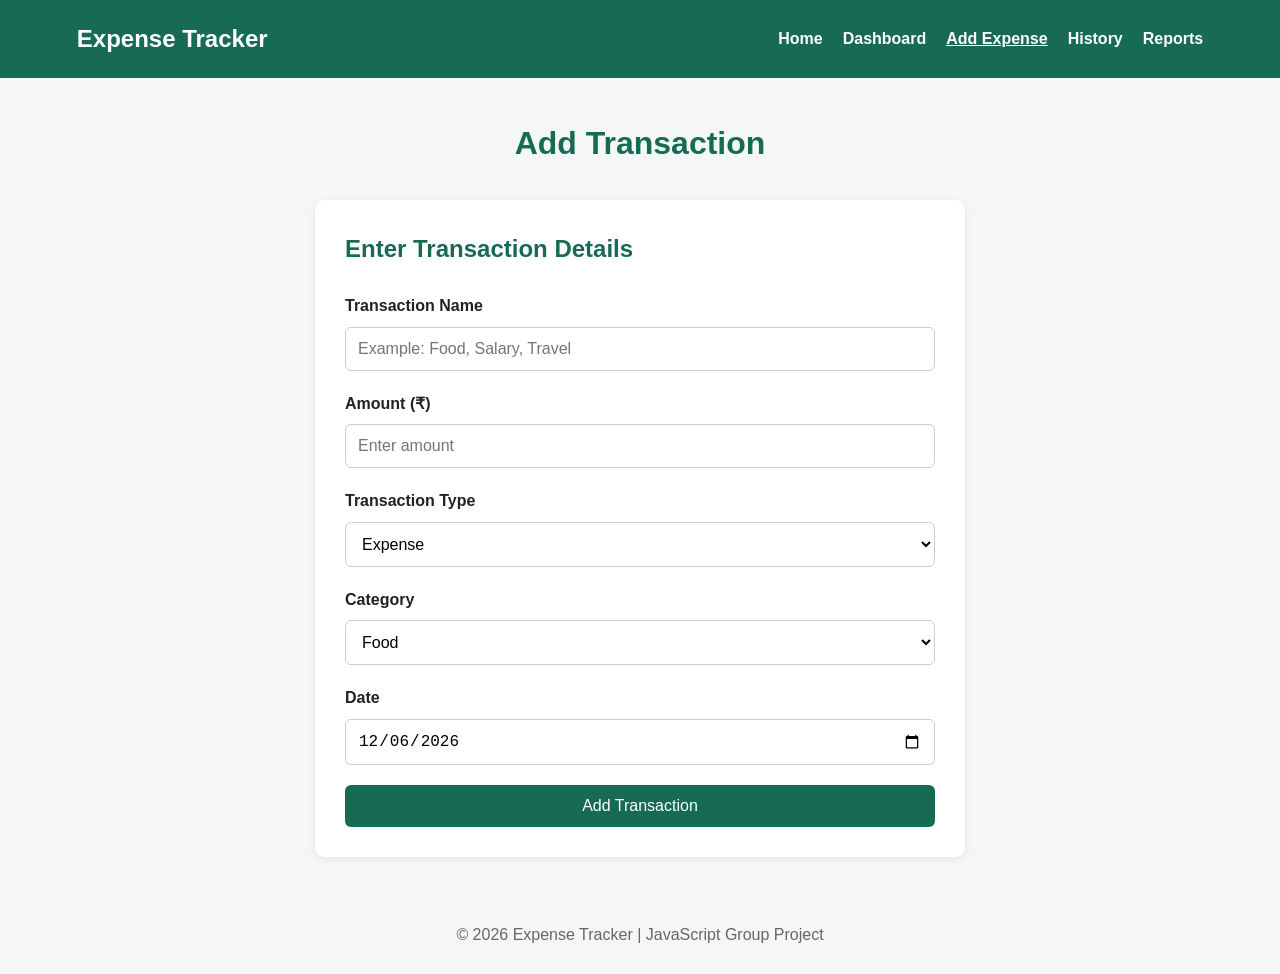
==== Expense_Tracker/add-expense.html @ 65890b58 "Complete Expense Tracker project" ====
<!DOCTYPE html>
<html lang="en">
<head>
    <meta charset="UTF-8">
    <meta name="viewport" content="width=device-width, initial-scale=1.0">

    <title>Expense Tracker - Add Expense</title>

    <link rel="stylesheet" href="style.css">
</head>

<body>

    <!-- Header -->
    <header class="header">

        <div class="logo">
            Expense Tracker
        </div>

        <nav>
            <a href="index.html">Home</a>
            <a href="dashboard.html">Dashboard</a>
            <a href="add-expense.html" class="active">Add Expense</a>
            <a href="history.html">History</a>
            <a href="reports.html">Reports</a>
        </nav>

    </header>


    <!-- Add Transaction -->
    <main class="container">

        <h1 class="page-title">
            Add Transaction
        </h1>


        <section class="form-box">

            <h2>Enter Transaction Details</h2>

            <form id="expenseForm">

                <!-- Transaction Name -->
                <div class="form-group">

                    <label for="title">
                        Transaction Name
                    </label>

                    <input
                        type="text"
                        id="title"
                        placeholder="Example: Food, Salary, Travel"
                        required
                    >

                </div>


                <!-- Amount -->
                <div class="form-group">

                    <label for="amount">
                        Amount (₹)
                    </label>

                    <input
                        type="number"
                        id="amount"
                        placeholder="Enter amount"
                        min="1"
                        step="0.01"
                        required
                    >

                </div>


                <!-- Type -->
                <div class="form-group">

                    <label for="type">
                        Transaction Type
                    </label>

                    <select id="type" required>

                        <option value="expense">
                            Expense
                        </option>

                        <option value="income">
                            Income
                        </option>

                    </select>

                </div>


                <!-- Category -->
                <div class="form-group">

                    <label for="category">
                        Category
                    </label>

                    <select id="category" required>

                        <option value="Food">
                            Food
                        </option>

                        <option value="Travel">
                            Travel
                        </option>

                        <option value="Shopping">
                            Shopping
                        </option>

                        <option value="Bills">
                            Bills
                        </option>

                        <option value="Education">
                            Education
                        </option>

                        <option value="Salary">
                            Salary
                        </option>

                        <option value="Other">
                            Other
                        </option>

                    </select>

                </div>


                <!-- Date -->
                <div class="form-group">

                    <label for="date">
                        Date
                    </label>

                    <input
                        type="date"
                        id="date"
                        required
                    >

                </div>


                <!-- Submit -->
                <button
                    type="submit"
                    class="btn submit-btn"
                >
                    Add Transaction
                </button>

            </form>

        </section>

    </main>


    <footer>
        <p>
            © 2026 Expense Tracker | JavaScript Group Project
        </p>
    </footer>


    <script src="script.js"></script>

</body>
</html>
---- Expense_Tracker/style.css ----
/* =========================
   BASIC SETTINGS
========================= */

* {
    margin: 0;
    padding: 0;
    box-sizing: border-box;
}

body {
    font-family: Arial, sans-serif;
    background-color: #f4f7f6;
    color: #222;
    line-height: 1.6;
}


/* =========================
   HEADER
========================= */

.header {
    background-color: #176b55;
    color: white;
    padding: 20px 6%;

    display: flex;
    justify-content: space-between;
    align-items: center;

    flex-wrap: wrap;
    gap: 15px;
}

.logo {
    font-size: 24px;
    font-weight: bold;
}

nav {
    display: flex;
    gap: 20px;
    flex-wrap: wrap;
}

nav a {
    color: white;
    text-decoration: none;
    font-weight: bold;
}

nav a:hover,
nav a.active {
    text-decoration: underline;
}


/* =========================
   HOME PAGE
========================= */

.hero {
    min-height: 500px;

    display: flex;
    justify-content: center;
    align-items: center;

    text-align: center;

    padding: 60px 20px;

    background-color: #e7f4ef;
}

.hero-content {
    max-width: 700px;
}

.hero h1 {
    font-size: 45px;
    color: #176b55;
    margin-bottom: 20px;
}

.hero p {
    font-size: 18px;
    color: #555;
    margin-bottom: 30px;
}

.hero-buttons {
    display: flex;
    justify-content: center;
    gap: 15px;
    flex-wrap: wrap;
}


/* =========================
   BUTTON
========================= */

.btn {
    display: inline-block;

    background-color: #176b55;
    color: white;

    text-decoration: none;

    padding: 12px 22px;

    border-radius: 6px;

    border: none;

    cursor: pointer;

    font-size: 16px;
}

.btn:hover {
    background-color: #10513f;
}

.secondary-btn {
    background-color: #555;
}

.secondary-btn:hover {
    background-color: #333;
}


/* =========================
   FEATURES
========================= */

.features {
    max-width: 1100px;
    margin: 50px auto;
    padding: 0 20px;

    text-align: center;
}

.features h2 {
    color: #176b55;
    margin-bottom: 30px;
}

.feature-container {
    display: grid;

    grid-template-columns:
    repeat(3, 1fr);

    gap: 20px;
}

.feature-card {
    background-color: white;

    padding: 25px;

    border-radius: 10px;

    box-shadow:
    0 2px 8px #00000012;
}

.feature-card h3 {
    color: #176b55;
    margin-bottom: 10px;
}


/* =========================
   CONTAINER
========================= */

.container {
    max-width: 1000px;

    width: 92%;

    margin: 40px auto;
}

.page-title {
    color: #176b55;

    text-align: center;

    margin-bottom: 30px;
}


/* =========================
   SUMMARY CARDS
========================= */

.summary {
    display: grid;

    grid-template-columns:
    repeat(3, 1fr);

    gap: 20px;

    margin-bottom: 30px;
}

.summary-card {
    background-color: white;

    padding: 25px;

    border-radius: 10px;

    text-align: center;

    box-shadow:
    0 2px 8px #00000012;
}

.summary-card h3 {
    margin-bottom: 12px;

    color: #555;
}

.summary-card p {
    font-size: 25px;

    font-weight: bold;
}

.income-card p {
    color: #16834a;
}

.expense-card p {
    color: #d63838;
}

.balance-card p {
    color: #176b55;
}


/* =========================
   FORM
========================= */

.form-box {
    max-width: 650px;

    margin: auto;

    background-color: white;

    padding: 30px;

    border-radius: 10px;

    box-shadow:
    0 2px 8px #00000012;
}

.form-box h2 {
    color: #176b55;

    margin-bottom: 25px;
}

.form-group {
    margin-bottom: 20px;
}

.form-group label {
    display: block;

    font-weight: bold;

    margin-bottom: 8px;
}

.form-group input,
.form-group select {
    width: 100%;

    padding: 12px;

    border: 1px solid #ccc;

    border-radius: 6px;

    font-size: 16px;

    background-color: white;
}

.form-group input:focus,
.form-group select:focus {
    outline: none;

    border-color: #176b55;
}

.submit-btn {
    width: 100%;
}


/* =========================
   SECTION BOX
========================= */

.section-box {
    background-color: white;

    padding: 25px;

    border-radius: 10px;

    margin-bottom: 25px;

    box-shadow:
    0 2px 8px #00000012;
}

.section-box h2 {
    color: #176b55;

    margin-bottom: 20px;
}


/* =========================
   QUICK ACTIONS
========================= */

.quick-section {
    background-color: white;

    padding: 25px;

    border-radius: 10px;

    margin-bottom: 25px;

    box-shadow:
    0 2px 8px #00000012;

    text-align: center;
}

.quick-section h2 {
    color: #176b55;

    margin-bottom: 20px;
}

.quick-buttons {
    display: flex;

    justify-content: center;

    gap: 15px;

    flex-wrap: wrap;
}


/* =========================
   TRANSACTIONS
========================= */

.transaction {
    display: flex;

    justify-content: space-between;

    align-items: center;

    gap: 15px;

    padding: 15px 0;

    border-bottom: 1px solid #ddd;
}

.transaction-info {
    min-width: 0;

    overflow-wrap: anywhere;
}

.transaction-info h3 {
    margin-bottom: 5px;
}

.transaction-info p {
    color: #777;

    font-size: 14px;
}

.transaction-right {
    display: flex;

    align-items: center;

    gap: 12px;
}

.transaction-amount {
    font-weight: bold;

    white-space: nowrap;
}

.income-text {
    color: #16834a;
}

.expense-text {
    color: #d63838;
}

.delete-btn {
    background-color: #d63838;

    color: white;

    border: none;

    padding: 8px 12px;

    border-radius: 5px;

    cursor: pointer;
}

.delete-btn:hover {
    background-color: #a82020;
}

.empty-message {
    color: #777;

    text-align: center;

    padding: 20px;
}


/* =========================
   CATEGORY REPORT
========================= */

.category-item {
    display: flex;

    justify-content: space-between;

    align-items: center;

    padding: 15px;

    margin-bottom: 10px;

    background-color: #f4f7f6;

    border-radius: 6px;
}

.category-name {
    font-weight: bold;
}

.category-amount {
    font-weight: bold;

    color: #d63838;
}


/* =========================
   FOOTER
========================= */

footer {
    text-align: center;

    padding: 25px;

    color: #666;

    margin-top: 30px;
}


/* =========================
   MOBILE RESPONSIVE
========================= */

@media (max-width: 700px) {

    .header {
        justify-content: center;

        text-align: center;
    }

    nav {
        justify-content: center;
    }

    .hero h1 {
        font-size: 32px;
    }

    .feature-container {
        grid-template-columns: 1fr;
    }

    .summary {
        grid-template-columns: 1fr;
    }

    .transaction {
        align-items: flex-start;
    }

    .transaction-right {
        flex-direction: column;

        align-items: flex-end;
    }

}

@media (max-width: 450px) {

    nav {
        flex-direction: column;

        gap: 8px;
    }

    .form-box {
        padding: 20px;
    }

    .hero {
        min-height: 400px;
    }

}
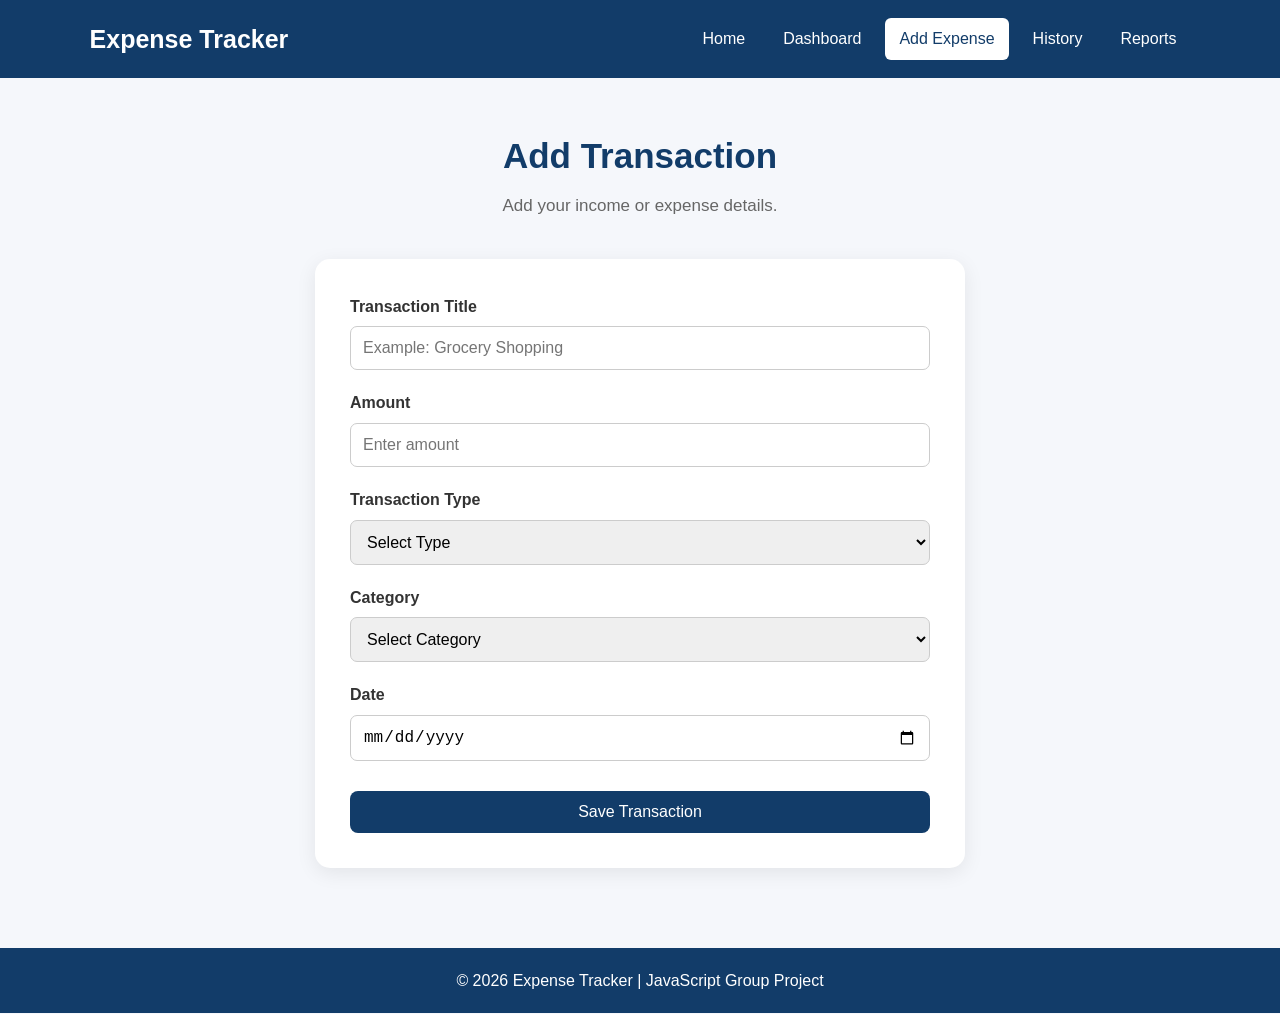
==== commit 4765ecba: "updata info" ====
--- a/Expense_Tracker/add-expense.html
+++ b/Expense_Tracker/add-expense.html
@@ -1,12 +1,15 @@
 <!DOCTYPE html>
 <html lang="en">
+
 <head>
+
     <meta charset="UTF-8">
     <meta name="viewport" content="width=device-width, initial-scale=1.0">
 
-    <title>Expense Tracker - Add Expense</title>
+    <title>Expense Tracker - Add Transaction</title>
 
     <link rel="stylesheet" href="style.css">
+
 </head>
 
 <body>
@@ -29,42 +32,43 @@
     </header>
 
 
-    <!-- Add Transaction -->
-    <main class="container">
+    <main class="page-container">
 
-        <h1 class="page-title">
-            Add Transaction
-        </h1>
+        <div class="page-heading">
+
+            <h1>Add Transaction</h1>
+
+            <p>
+                Add your income or expense details.
+            </p>
+
+        </div>
 
 
-        <section class="form-box">
-
-            <h2>Enter Transaction Details</h2>
+        <!-- Form -->
+        <section class="form-section">
 
             <form id="expenseForm">
 
-                <!-- Transaction Name -->
                 <div class="form-group">
 
                     <label for="title">
-                        Transaction Name
+                        Transaction Title
                     </label>
 
                     <input
                         type="text"
                         id="title"
-                        placeholder="Example: Food, Salary, Travel"
-                        required
-                    >
+                        placeholder="Example: Grocery Shopping"
+                        required>
 
                 </div>
 
 
-                <!-- Amount -->
                 <div class="form-group">
 
                     <label for="amount">
-                        Amount (₹)
+                        Amount
                     </label>
 
                     <input
@@ -72,14 +76,11 @@
                         id="amount"
                         placeholder="Enter amount"
                         min="1"
-                        step="0.01"
-                        required
-                    >
+                        required>
 
                 </div>
 
 
-                <!-- Type -->
                 <div class="form-group">
 
                     <label for="type">
@@ -87,6 +88,10 @@
                     </label>
 
                     <select id="type" required>
+
+                        <option value="">
+                            Select Type
+                        </option>
 
                         <option value="expense">
                             Expense
@@ -101,7 +106,6 @@
                 </div>
 
 
-                <!-- Category -->
                 <div class="form-group">
 
                     <label for="category">
@@ -109,6 +113,10 @@
                     </label>
 
                     <select id="category" required>
+
+                        <option value="">
+                            Select Category
+                        </option>
 
                         <option value="Food">
                             Food
@@ -143,7 +151,6 @@
                 </div>
 
 
-                <!-- Date -->
                 <div class="form-group">
 
                     <label for="date">
@@ -153,18 +160,13 @@
                     <input
                         type="date"
                         id="date"
-                        required
-                    >
+                        required>
 
                 </div>
 
 
-                <!-- Submit -->
-                <button
-                    type="submit"
-                    class="btn submit-btn"
-                >
-                    Add Transaction
+                <button type="submit" class="btn submit-btn">
+                    Save Transaction
                 </button>
 
             </form>
@@ -175,13 +177,16 @@
 
 
     <footer>
+
         <p>
             © 2026 Expense Tracker | JavaScript Group Project
         </p>
+
     </footer>
 
 
     <script src="script.js"></script>
 
 </body>
+
 </html>
--- a/Expense_Tracker/style.css
+++ b/Expense_Tracker/style.css
@@ -1,6 +1,6 @@
-/* =========================
-   BASIC SETTINGS
-========================= */
+/* ================================
+   General
+================================ */
 
 * {
     margin: 0;
@@ -10,58 +10,66 @@
 
 body {
     font-family: Arial, sans-serif;
-    background-color: #f4f7f6;
+    background: #f5f7fb;
     color: #222;
     line-height: 1.6;
 }
 
 
-/* =========================
-   HEADER
-========================= */
+/* ================================
+   Header
+================================ */
 
 .header {
-    background-color: #176b55;
+    background: #123c69;
     color: white;
-    padding: 20px 6%;
 
     display: flex;
     justify-content: space-between;
     align-items: center;
 
-    flex-wrap: wrap;
-    gap: 15px;
+    padding: 18px 7%;
+
+    position: sticky;
+    top: 0;
+    z-index: 100;
 }
 
 .logo {
-    font-size: 24px;
+    font-size: 25px;
     font-weight: bold;
 }
 
 nav {
     display: flex;
-    gap: 20px;
+    gap: 10px;
     flex-wrap: wrap;
 }
 
 nav a {
     color: white;
     text-decoration: none;
-    font-weight: bold;
+
+    padding: 8px 14px;
+
+    border-radius: 6px;
+
+    transition: 0.3s;
 }
 
 nav a:hover,
 nav a.active {
-    text-decoration: underline;
-}
-
-
-/* =========================
-   HOME PAGE
-========================= */
+    background: white;
+    color: #123c69;
+}
+
+
+/* ================================
+   Home Hero
+================================ */
 
 .hero {
-    min-height: 500px;
+    min-height: 600px;
 
     display: flex;
     justify-content: center;
@@ -69,211 +77,313 @@
 
     text-align: center;
 
-    padding: 60px 20px;
-
-    background-color: #e7f4ef;
+    padding: 50px 20px;
+
+    background: linear-gradient(
+        135deg,
+        #e8f7ff,
+        #ffffff
+    );
 }
 
 .hero-content {
+    max-width: 1000px;
+    width: 100%;
+}
+
+.hero-image {
+    width: 100%;
+    max-width: 850px;
+
+    height: auto;
+
+    display: block;
+
+    margin: 0 auto 30px;
+
+    border-radius: 18px;
+
+    box-shadow: 0 10px 30px rgba(0, 0, 0, 0.12);
+}
+
+.hero h1 {
+    font-size: 42px;
+    color: #123c69;
+
+    margin-bottom: 15px;
+}
+
+.hero p {
     max-width: 700px;
-}
-
-.hero h1 {
-    font-size: 45px;
-    color: #176b55;
-    margin-bottom: 20px;
-}
-
-.hero p {
+
+    margin: 0 auto 25px;
+
     font-size: 18px;
+
     color: #555;
-    margin-bottom: 30px;
-}
-
-.hero-buttons {
-    display: flex;
+}
+
+
+/* ================================
+   Buttons
+================================ */
+
+.hero-buttons,
+.quick-buttons {
+    display: flex;
+
     justify-content: center;
+
     gap: 15px;
+
     flex-wrap: wrap;
 }
-
-
-/* =========================
-   BUTTON
-========================= */
 
 .btn {
     display: inline-block;
 
-    background-color: #176b55;
+    background: #123c69;
     color: white;
 
     text-decoration: none;
 
+    border: none;
+
     padding: 12px 22px;
 
-    border-radius: 6px;
-
-    border: none;
+    border-radius: 8px;
 
     cursor: pointer;
 
     font-size: 16px;
+
+    transition: 0.3s;
 }
 
 .btn:hover {
-    background-color: #10513f;
+    background: #0b2948;
+
+    transform: translateY(-2px);
 }
 
 .secondary-btn {
-    background-color: #555;
+    background: #19a974;
 }
 
 .secondary-btn:hover {
-    background-color: #333;
-}
-
-
-/* =========================
-   FEATURES
-========================= */
+    background: #12845a;
+}
+
+
+/* ================================
+   Features
+================================ */
 
 .features {
-    max-width: 1100px;
-    margin: 50px auto;
-    padding: 0 20px;
+    padding: 60px 7%;
 
     text-align: center;
+
+    background: white;
 }
 
 .features h2 {
-    color: #176b55;
-    margin-bottom: 30px;
+    color: #123c69;
+
+    margin-bottom: 35px;
+
+    font-size: 30px;
 }
 
 .feature-container {
     display: grid;
 
-    grid-template-columns:
-    repeat(3, 1fr);
+    grid-template-columns: repeat(3, 1fr);
+
+    gap: 25px;
+}
+
+.feature-card {
+    background: #f5f7fb;
+
+    padding: 30px 20px;
+
+    border-radius: 15px;
+
+    box-shadow: 0 5px 15px rgba(0, 0, 0, 0.08);
+
+    transition: 0.3s;
+}
+
+.feature-card:hover {
+    transform: translateY(-7px);
+
+    box-shadow: 0 10px 25px rgba(0, 0, 0, 0.12);
+}
+
+.feature-icon {
+    font-size: 40px;
+
+    margin-bottom: 10px;
+}
+
+.feature-card h3 {
+    color: #123c69;
+
+    margin-bottom: 10px;
+}
+
+
+/* ================================
+   Common Page
+================================ */
+
+.page-container {
+    max-width: 1100px;
+
+    margin: auto;
+
+    padding: 50px 20px;
+
+    min-height: 75vh;
+}
+
+.page-heading {
+    text-align: center;
+
+    margin-bottom: 40px;
+}
+
+.page-heading h1 {
+    color: #123c69;
+
+    font-size: 35px;
+
+    margin-bottom: 8px;
+}
+
+.page-heading p {
+    color: #666;
+
+    font-size: 17px;
+}
+
+
+/* ================================
+   Summary Cards
+================================ */
+
+.summary-container {
+    display: grid;
+
+    grid-template-columns: repeat(3, 1fr);
 
     gap: 20px;
-}
-
-.feature-card {
-    background-color: white;
+
+    margin-bottom: 45px;
+}
+
+.summary-card {
+    background: white;
 
     padding: 25px;
 
-    border-radius: 10px;
-
-    box-shadow:
-    0 2px 8px #00000012;
-}
-
-.feature-card h3 {
-    color: #176b55;
-    margin-bottom: 10px;
-}
-
-
-/* =========================
-   CONTAINER
-========================= */
-
-.container {
-    max-width: 1000px;
-
-    width: 92%;
-
-    margin: 40px auto;
-}
-
-.page-title {
-    color: #176b55;
+    border-radius: 15px;
 
     text-align: center;
 
+    box-shadow: 0 5px 15px rgba(0, 0, 0, 0.08);
+
+    border-top: 5px solid #123c69;
+}
+
+.summary-card h3 {
+    margin: 8px 0;
+
+    color: #555;
+}
+
+.summary-card h2 {
+    color: #123c69;
+
+    font-size: 28px;
+}
+
+.card-icon {
+    font-size: 32px;
+}
+
+.income-card {
+    border-top-color: #19a974;
+}
+
+.income-card h2 {
+    color: #19a974;
+}
+
+.expense-card {
+    border-top-color: #e74c3c;
+}
+
+.expense-card h2 {
+    color: #e74c3c;
+}
+
+.balance-card {
+    border-top-color: #2980b9;
+}
+
+.balance-card h2 {
+    color: #2980b9;
+}
+
+
+/* ================================
+   Quick Actions
+================================ */
+
+.quick-section,
+.transaction-section,
+.history-section,
+.report-section {
+    background: white;
+
+    padding: 30px;
+
+    border-radius: 15px;
+
     margin-bottom: 30px;
-}
-
-
-/* =========================
-   SUMMARY CARDS
-========================= */
-
-.summary {
-    display: grid;
-
-    grid-template-columns:
-    repeat(3, 1fr);
-
-    gap: 20px;
-
-    margin-bottom: 30px;
-}
-
-.summary-card {
-    background-color: white;
-
-    padding: 25px;
-
-    border-radius: 10px;
+
+    box-shadow: 0 5px 15px rgba(0, 0, 0, 0.07);
+}
+
+.quick-section h2,
+.transaction-section h2,
+.report-section h2 {
+    color: #123c69;
+
+    margin-bottom: 20px;
 
     text-align: center;
-
-    box-shadow:
-    0 2px 8px #00000012;
-}
-
-.summary-card h3 {
-    margin-bottom: 12px;
-
-    color: #555;
-}
-
-.summary-card p {
-    font-size: 25px;
-
-    font-weight: bold;
-}
-
-.income-card p {
-    color: #16834a;
-}
-
-.expense-card p {
-    color: #d63838;
-}
-
-.balance-card p {
-    color: #176b55;
-}
-
-
-/* =========================
-   FORM
-========================= */
-
-.form-box {
+}
+
+
+/* ================================
+   Form
+================================ */
+
+.form-section {
     max-width: 650px;
 
     margin: auto;
 
-    background-color: white;
-
-    padding: 30px;
-
-    border-radius: 10px;
-
-    box-shadow:
-    0 2px 8px #00000012;
-}
-
-.form-box h2 {
-    color: #176b55;
-
-    margin-bottom: 25px;
+    background: white;
+
+    padding: 35px;
+
+    border-radius: 15px;
+
+    box-shadow: 0 5px 20px rgba(0, 0, 0, 0.08);
 }
 
 .form-group {
@@ -283,9 +393,11 @@
 .form-group label {
     display: block;
 
+    margin-bottom: 7px;
+
     font-weight: bold;
 
-    margin-bottom: 8px;
+    color: #333;
 }
 
 .form-group input,
@@ -296,222 +408,184 @@
 
     border: 1px solid #ccc;
 
-    border-radius: 6px;
+    border-radius: 7px;
 
     font-size: 16px;
 
-    background-color: white;
+    outline: none;
 }
 
 .form-group input:focus,
 .form-group select:focus {
-    outline: none;
-
-    border-color: #176b55;
+    border-color: #123c69;
+
+    box-shadow: 0 0 5px rgba(18, 60, 105, 0.2);
 }
 
 .submit-btn {
     width: 100%;
-}
-
-
-/* =========================
-   SECTION BOX
-========================= */
-
-.section-box {
-    background-color: white;
+
+    margin-top: 10px;
+}
+
+
+/* ================================
+   Transactions
+================================ */
+
+.transaction-list {
+    display: flex;
+
+    flex-direction: column;
+
+    gap: 15px;
+}
+
+.transaction-item {
+    display: flex;
+
+    justify-content: space-between;
+
+    align-items: center;
+
+    gap: 15px;
+
+    padding: 18px;
+
+    border-radius: 10px;
+
+    background: #f5f7fb;
+
+    border-left: 5px solid #123c69;
+}
+
+.transaction-info h3 {
+    color: #123c69;
+
+    margin-bottom: 4px;
+}
+
+.transaction-info p {
+    color: #666;
+
+    font-size: 14px;
+}
+
+.transaction-amount {
+    font-size: 18px;
+
+    font-weight: bold;
+
+    white-space: nowrap;
+}
+
+.income-amount {
+    color: #19a974;
+}
+
+.expense-amount {
+    color: #e74c3c;
+}
+
+.delete-btn {
+    background: #e74c3c;
+
+    color: white;
+
+    border: none;
+
+    padding: 7px 12px;
+
+    border-radius: 6px;
+
+    cursor: pointer;
+}
+
+.delete-btn:hover {
+    background: #c0392b;
+}
+
+.empty-message {
+    text-align: center;
+
+    color: #777;
 
     padding: 25px;
-
-    border-radius: 10px;
-
-    margin-bottom: 25px;
-
-    box-shadow:
-    0 2px 8px #00000012;
-}
-
-.section-box h2 {
-    color: #176b55;
-
-    margin-bottom: 20px;
-}
-
-
-/* =========================
-   QUICK ACTIONS
-========================= */
-
-.quick-section {
-    background-color: white;
-
-    padding: 25px;
-
-    border-radius: 10px;
-
-    margin-bottom: 25px;
-
-    box-shadow:
-    0 2px 8px #00000012;
-
-    text-align: center;
-}
-
-.quick-section h2 {
-    color: #176b55;
-
-    margin-bottom: 20px;
-}
-
-.quick-buttons {
-    display: flex;
-
-    justify-content: center;
-
-    gap: 15px;
-
-    flex-wrap: wrap;
-}
-
-
-/* =========================
-   TRANSACTIONS
-========================= */
-
-.transaction {
+}
+
+
+/* ================================
+   Reports
+================================ */
+
+.report-section {
+    margin-top: 20px;
+}
+
+.category-list {
+    display: flex;
+
+    flex-direction: column;
+
+    gap: 12px;
+}
+
+.category-item {
     display: flex;
 
     justify-content: space-between;
 
     align-items: center;
 
-    gap: 15px;
-
-    padding: 15px 0;
-
-    border-bottom: 1px solid #ddd;
-}
-
-.transaction-info {
-    min-width: 0;
-
-    overflow-wrap: anywhere;
-}
-
-.transaction-info h3 {
-    margin-bottom: 5px;
-}
-
-.transaction-info p {
-    color: #777;
-
-    font-size: 14px;
-}
-
-.transaction-right {
-    display: flex;
-
-    align-items: center;
-
-    gap: 12px;
-}
-
-.transaction-amount {
-    font-weight: bold;
-
-    white-space: nowrap;
-}
-
-.income-text {
-    color: #16834a;
-}
-
-.expense-text {
-    color: #d63838;
-}
-
-.delete-btn {
-    background-color: #d63838;
-
-    color: white;
-
-    border: none;
-
-    padding: 8px 12px;
-
-    border-radius: 5px;
-
-    cursor: pointer;
-}
-
-.delete-btn:hover {
-    background-color: #a82020;
-}
-
-.empty-message {
-    color: #777;
-
-    text-align: center;
-
-    padding: 20px;
-}
-
-
-/* =========================
-   CATEGORY REPORT
-========================= */
-
-.category-item {
-    display: flex;
-
-    justify-content: space-between;
-
-    align-items: center;
-
-    padding: 15px;
-
-    margin-bottom: 10px;
-
-    background-color: #f4f7f6;
-
-    border-radius: 6px;
+    padding: 15px 18px;
+
+    background: #f5f7fb;
+
+    border-radius: 8px;
+
+    border-left: 4px solid #123c69;
 }
 
 .category-name {
     font-weight: bold;
+
+    color: #333;
 }
 
 .category-amount {
     font-weight: bold;
 
-    color: #d63838;
-}
-
-
-/* =========================
-   FOOTER
-========================= */
+    color: #e74c3c;
+}
+
+
+/* ================================
+   Footer
+================================ */
 
 footer {
+    background: #123c69;
+
+    color: white;
+
     text-align: center;
 
-    padding: 25px;
-
-    color: #666;
+    padding: 20px;
 
     margin-top: 30px;
 }
 
 
-/* =========================
-   MOBILE RESPONSIVE
-========================= */
-
-@media (max-width: 700px) {
+/* ================================
+   Responsive Design
+================================ */
+
+@media (max-width: 800px) {
 
     .header {
-        justify-content: center;
+        flex-direction: column;
+
+        gap: 15px;
 
         text-align: center;
     }
@@ -528,36 +602,51 @@
         grid-template-columns: 1fr;
     }
 
-    .summary {
+    .summary-container {
         grid-template-columns: 1fr;
     }
 
-    .transaction {
+    .transaction-item {
+        flex-direction: column;
+
         align-items: flex-start;
     }
 
-    .transaction-right {
-        flex-direction: column;
-
-        align-items: flex-end;
-    }
-
-}
-
-@media (max-width: 450px) {
-
-    nav {
-        flex-direction: column;
-
-        gap: 8px;
-    }
-
-    .form-box {
+    .transaction-amount {
+        white-space: normal;
+    }
+}
+
+
+@media (max-width: 500px) {
+
+    nav a {
+        padding: 6px 8px;
+
+        font-size: 14px;
+    }
+
+    .hero {
+        padding: 30px 15px;
+    }
+
+    .hero-image {
+        max-width: 100%;
+    }
+
+    .hero h1 {
+        font-size: 27px;
+    }
+
+    .hero p {
+        font-size: 16px;
+    }
+
+    .form-section,
+    .quick-section,
+    .transaction-section,
+    .history-section,
+    .report-section {
         padding: 20px;
     }
-
-    .hero {
-        min-height: 400px;
-    }
-
 }
